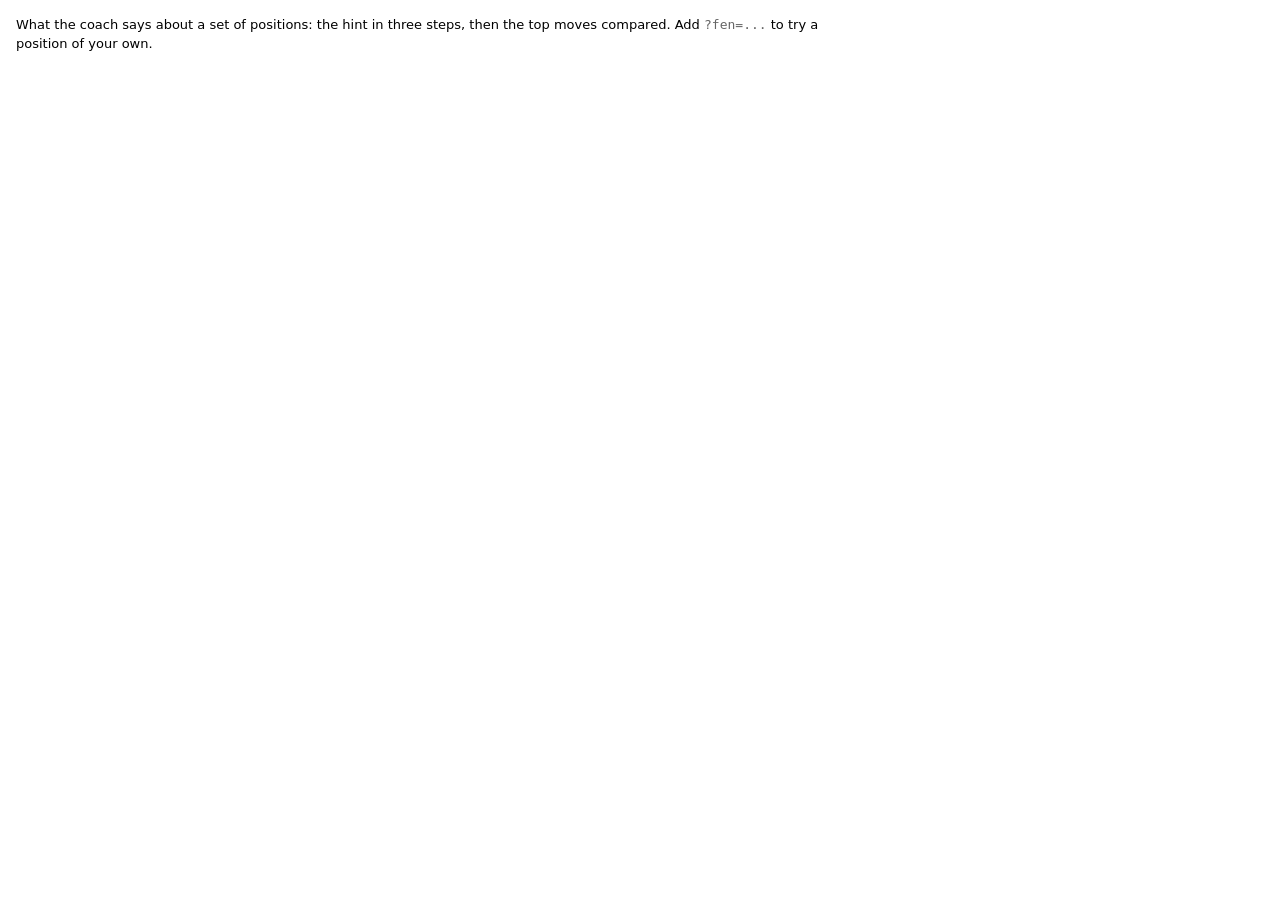
==== tests/coach.html @ 7af0468d "Make hints, comparisons and review agree and explain more One deeper three-move search per position " ====
<!doctype html>
<meta charset="utf-8">
<title>Knightly coach samples</title>
<style>body{font:13px/1.45 system-ui;margin:16px;max-width:820px}h3{margin:18px 0 4px}code{color:#666}ul,ol{margin:4px 0}.muted{color:#777}.small{font-size:12px}.tag{font-weight:700;border:1px solid #999;border-radius:4px;padding:0 4px;font-size:11px}</style>
<p>What the coach says about a set of positions: the hint in three steps, then the top moves compared.
Add <code>?fen=...</code> to try a position of your own.</p>
<div id="out">running…</div>
<script type="module">
import { engine } from '../js/engine.js';
import { explainMove, hintIdea, runnerUp, compareMoves, reasonList, footnote } from '../js/explain.js';

const SAMPLES = {
  'Start': 'rnbqkbnr/pppppppp/8/8/8/8/PPPPPPPP/RNBQKBNR w KQkq - 0 1',
  'Italian, quiet': 'r1bqk1nr/pppp1ppp/2n5/2b1p3/2B1P3/5N2/PPPP1PPP/RNBQK2R w KQkq - 4 4',
  'Ruy Lopez, Black': 'r1bqkbnr/pppp1ppp/2n5/1B2p3/4P3/5N2/PPPP1PPP/RNBQK2R b KQkq - 3 3',
  'Knight fork': 'r3k2r/ppp2ppp/2n5/3N4/8/8/PPP2PPP/R3K2R w KQkq - 0 12',
  'Weak f7': 'r1bqkb1r/ppp2ppp/2np1n2/4p3/2B1P3/2NP1N2/PPP2PPP/R1BQK2R w KQkq - 0 5',
  'Mate in one': 'r1bqkb1r/pppp1ppp/2n2n2/4p2Q/2B1P3/8/PPPP1PPP/RNB1K1NR w KQkq - 4 4',
  'Pinned knight': 'r2qkbnr/ppp2ppp/2np4/4p3/2B1P1b1/2N2N2/PPPP1PPP/R1BQK2R w KQkq - 2 5',
  'King and pawn': '8/8/8/4k3/8/3PK3/8/8 w - - 0 50',
  'Rook ending': '8/5pk1/6p1/8/3R4/6P1/5PK1/1r6 w - - 0 40',
  'Pin the queen': '8/8/3k4/8/8/3q4/8/R3K3 w - - 0 50',
  'Free knight': 'r1bqk2r/pppp1ppp/2n2n2/4N3/1bB1P3/2N5/PPPP1PPP/R1BQK2R b KQkq - 0 5',
  'Queen\'s Gambit': 'rnbqkb1r/ppp1pppp/5n2/3p4/2PP4/8/PP2PPPP/RNBQKBNR w KQkq - 1 3',
  'Back rank': '6k1/5ppp/8/8/8/8/q4PPP/3R2K1 w - - 0 30',
  'Two mates': '6k1/5ppp/8/8/8/8/5PPP/1R1R2K1 w - - 0 30',
  'Knight attacked': 'r1bqkbnr/ppp2ppp/2n5/3Pp3/8/5N2/PPPP1PPP/RNBQKB1R b KQkq - 0 4',
  'In check': 'r1bqk2r/pppp1ppp/2n2n2/8/1bBPP3/5N2/PP3PPP/RNBQK2R w KQkq - 1 7',
  'Skewer': '8/8/8/3k4/8/8/3r4/B3K3 w - - 0 50',
  'Bishop pin': 'r2qkbnr/ppp2ppp/2np4/4p3/4P1b1/2N2N2/PPPP1PPP/R1BQKB1R w KQkq - 2 5',
  'Losing': '6k1/5ppp/8/8/8/2q5/5PPP/R5K1 w - - 0 30',
};
const fen = new URLSearchParams(location.search).get('fen');
const list = fen ? { 'Your position': fen } : SAMPLES;
const out = document.getElementById('out');
out.textContent = '';
for (const [name, f] of Object.entries(list)) {
  const t0 = performance.now();
  const r = await engine.analyse(f, { depth: 14, multipv: 3, movetime: 2500 });
  const ms = Math.round(performance.now() - t0);
  let html;
  try {
    const ex = explainMove(f, r.bestmove, r);
    const cmp = compareMoves(f, r, f.split(' ')[1]);
    html = `<div>1. ${hintIdea(f, r.bestmove, r)}</div>
      <div>3. The engine suggests <b>${ex.san}</b>.${reasonList(ex.reasons)}${footnote(ex.line, ex.eval)}<div class="small muted">${runnerUp(f, r)}</div></div>
      <div style="margin-top:6px">${cmp.html}</div>`;
  } catch (e) { html = `<pre>FAILED ${e.stack}</pre>`; }
  out.insertAdjacentHTML('beforeend', `<h3>${name} <span class="muted small">depth ${r.lines.map(l => l.depth).join('/')}, ${ms} ms</span></h3><code>${f}</code>${html}`);
}
out.insertAdjacentHTML('beforeend', '<p id="done">done</p>');
</script>
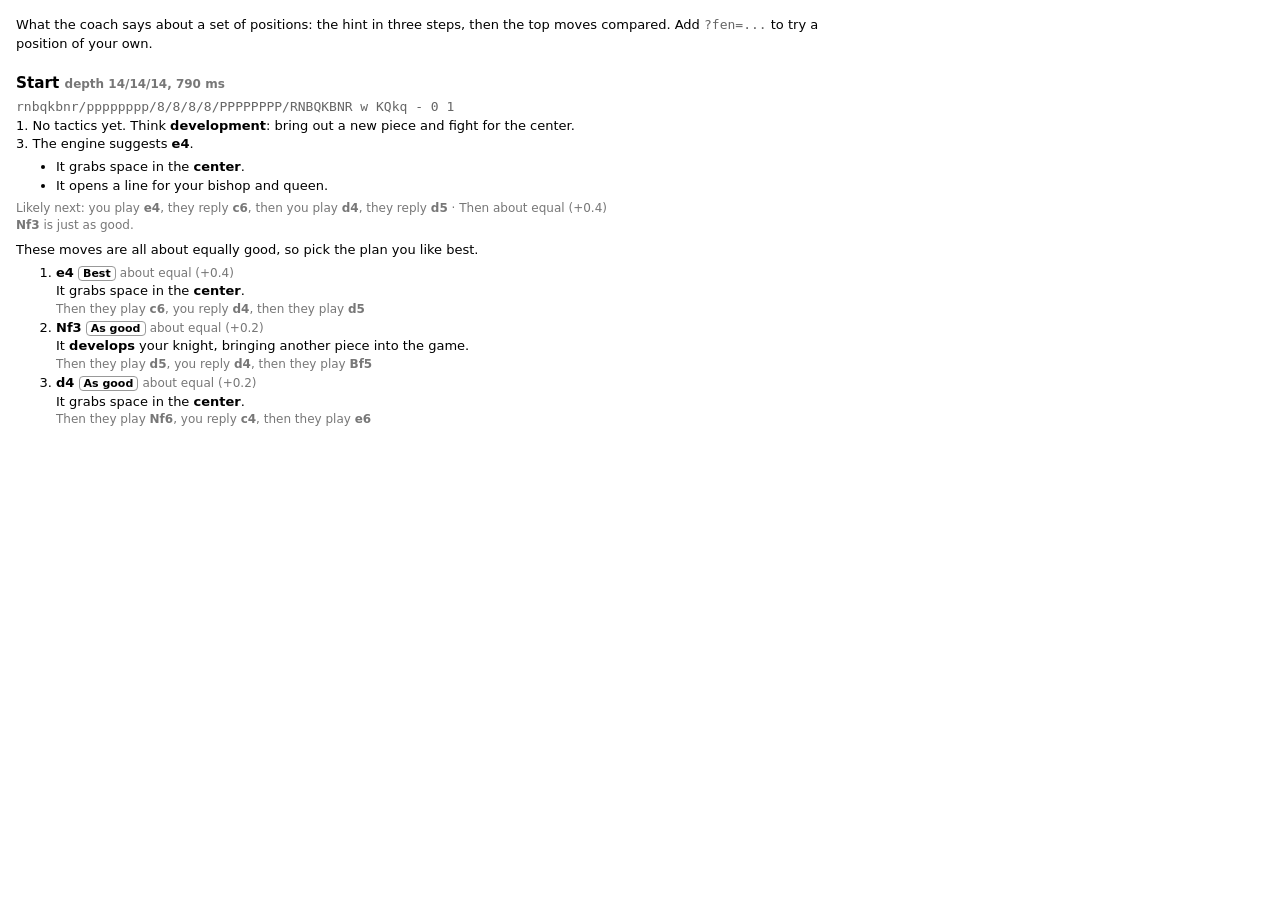
==== commit 7096da56: "Game review: Stockfish 19 grading, chess.com-style report and move screen Accuracy - Add Stockfish 1" ====
--- a/tests/coach.html
+++ b/tests/coach.html
@@ -6,7 +6,7 @@
 Add <code>?fen=...</code> to try a position of your own.</p>
 <div id="out">running…</div>
 <script type="module">
-import { engine } from '../js/engine.js';
+import { analyser as engine } from '../js/engine.js';
 import { explainMove, hintIdea, runnerUp, compareMoves, reasonList, footnote } from '../js/explain.js';
 
 const SAMPLES = {
@@ -28,7 +28,9 @@
   'In check': 'r1bqk2r/pppp1ppp/2n2n2/8/1bBPP3/5N2/PP3PPP/RNBQK2R w KQkq - 1 7',
   'Skewer': '8/8/8/3k4/8/8/3r4/B3K3 w - - 0 50',
   'Bishop pin': 'r2qkbnr/ppp2ppp/2np4/4p3/4P1b1/2N2N2/PPPP1PPP/R1BQKB1R w KQkq - 2 5',
-  'Losing': '6k1/5ppp/8/8/8/2q5/5PPP/R5K1 w - - 0 30',
+  'Pawn sacrifice': 'r2qkbnr/1b1npppp/p1p5/1p1pP3/P2P4/1PNBBN2/2P2PPP/R1Q1K2R w KQkq - 1 10',
+  'Gambit while in check': 'r1bqk2r/pppp1ppp/2n2n2/8/1bBPP3/5N2/PP3PPP/RNBQK2R w KQkq - 1 7',
+  'Losing':'6k1/5ppp/8/8/8/2q5/5PPP/R5K1 w - - 0 30',
 };
 const fen = new URLSearchParams(location.search).get('fen');
 const list = fen ? { 'Your position': fen } : SAMPLES;
